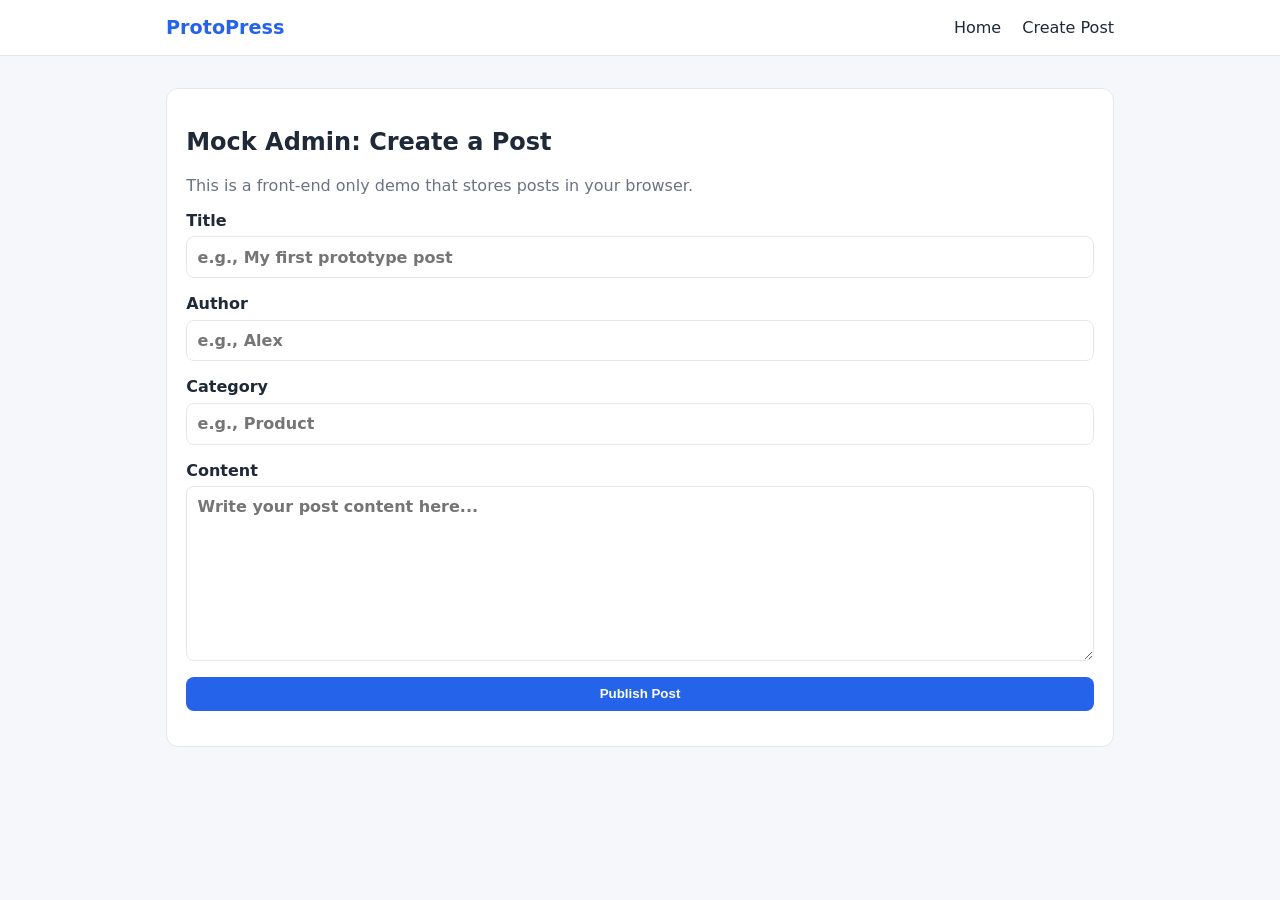
==== admin.html @ 7e780762 "Create WordPress-style blog prototype in HTML/CSS/JS" ====
<!doctype html>
<html lang="en">
  <head>
    <meta charset="UTF-8" />
    <meta name="viewport" content="width=device-width, initial-scale=1.0" />
    <title>ProtoPress | Admin</title>
    <link rel="stylesheet" href="styles.css" />
  </head>
  <body data-page="admin">
    <header class="site-header">
      <div class="container nav-wrap">
        <a class="brand" href="index.html">ProtoPress</a>
        <nav>
          <a href="index.html">Home</a>
          <a href="admin.html">Create Post</a>
        </nav>
      </div>
    </header>

    <main class="container">
      <section class="card">
        <h1>Mock Admin: Create a Post</h1>
        <p class="muted">This is a front-end only demo that stores posts in your browser.</p>
        <form id="post-form" class="post-form">
          <label>
            Title
            <input required name="title" type="text" placeholder="e.g., My first prototype post" />
          </label>

          <label>
            Author
            <input required name="author" type="text" placeholder="e.g., Alex" />
          </label>

          <label>
            Category
            <input required name="category" type="text" placeholder="e.g., Product" />
          </label>

          <label>
            Content
            <textarea required name="content" rows="8" placeholder="Write your post content here..."></textarea>
          </label>

          <button class="btn" type="submit">Publish Post</button>
        </form>
        <p id="form-message" class="form-message" aria-live="polite"></p>
      </section>
    </main>

    <script src="script.js"></script>
  </body>
</html>
---- styles.css ----
:root {
  --bg: #f5f7fb;
  --card: #ffffff;
  --text: #1f2937;
  --muted: #6b7280;
  --primary: #2563eb;
  --primary-hover: #1d4ed8;
  --border: #e5e7eb;
}

* {
  box-sizing: border-box;
}

body {
  margin: 0;
  font-family: Inter, system-ui, -apple-system, Segoe UI, Roboto, sans-serif;
  color: var(--text);
  background: var(--bg);
}

.container {
  max-width: 980px;
  margin: 0 auto;
  padding: 1rem;
}

.site-header {
  background: var(--card);
  border-bottom: 1px solid var(--border);
}

.nav-wrap {
  display: flex;
  justify-content: space-between;
  align-items: center;
}

.brand {
  font-size: 1.2rem;
  font-weight: 700;
  color: var(--primary);
  text-decoration: none;
}

nav a {
  text-decoration: none;
  color: var(--text);
  margin-left: 1rem;
}

nav a:hover {
  color: var(--primary);
}

.card {
  background: var(--card);
  border: 1px solid var(--border);
  border-radius: 12px;
  padding: 1.2rem;
  margin-top: 1rem;
}

.hero p,
.muted {
  color: var(--muted);
}

.section-title-wrap {
  margin-top: 1.5rem;
  display: flex;
  justify-content: space-between;
  align-items: center;
  gap: 1rem;
}

.post-list {
  display: grid;
  grid-template-columns: repeat(auto-fill, minmax(260px, 1fr));
  gap: 1rem;
  margin-top: 1rem;
}

.post-card h3 {
  margin-top: 0;
}

.meta {
  color: var(--muted);
  font-size: 0.9rem;
}

.btn {
  border: none;
  border-radius: 8px;
  padding: 0.6rem 1rem;
  background: var(--primary);
  color: white;
  font-weight: 600;
  cursor: pointer;
}

.btn:hover {
  background: var(--primary-hover);
}

.subtle-btn {
  background: transparent;
  color: var(--primary);
  border: 1px solid var(--border);
}

.subtle-btn:hover {
  background: #eff6ff;
}

.post-form {
  display: grid;
  gap: 1rem;
  margin-top: 1rem;
}

label {
  display: grid;
  gap: 0.4rem;
  font-weight: 600;
}

input,
textarea {
  font: inherit;
  width: 100%;
  padding: 0.65rem;
  border: 1px solid var(--border);
  border-radius: 8px;
}

.form-message {
  margin-top: 1rem;
  color: #065f46;
}
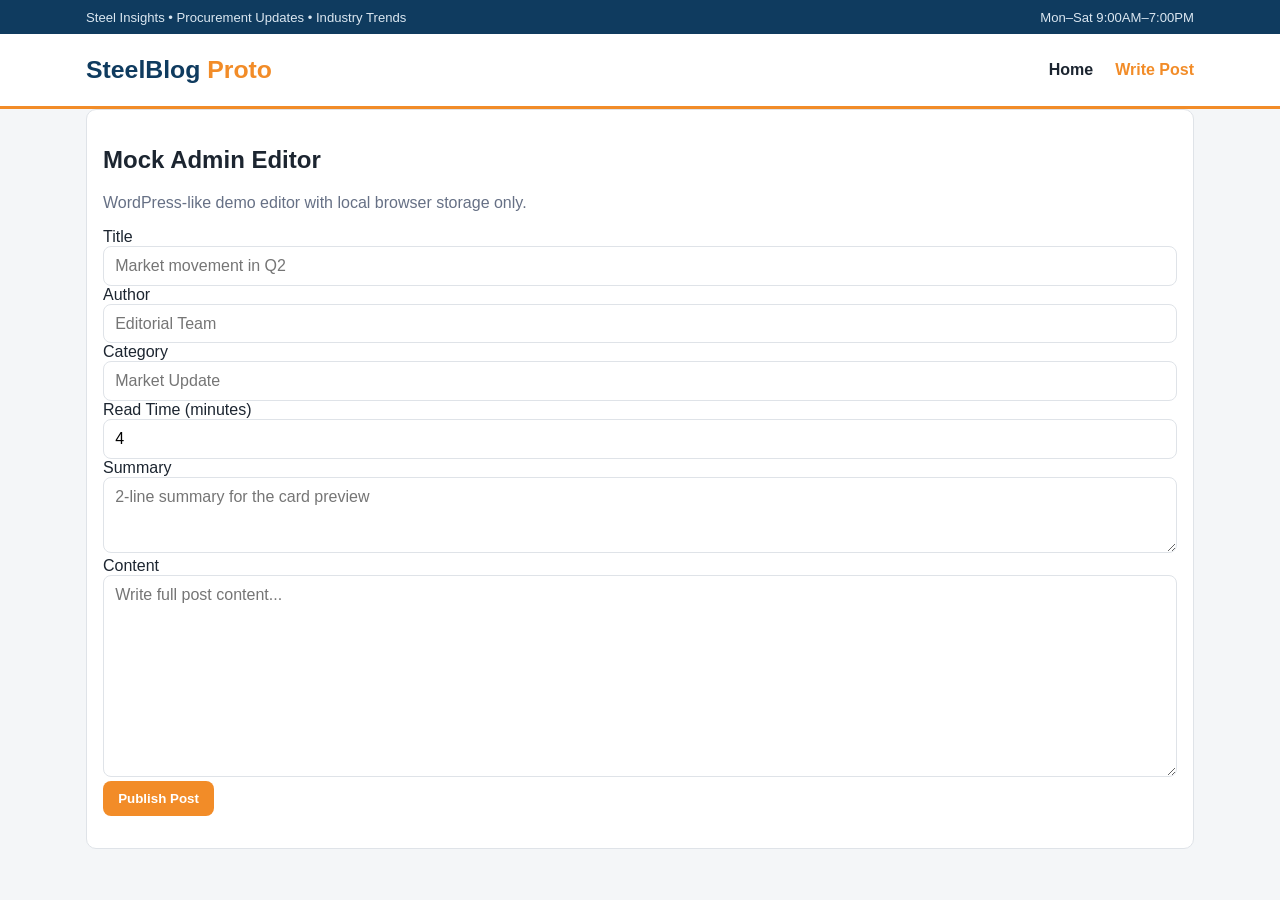
==== commit 51769bec: "Redesign prototype with SteelBazaar-inspired UI and richer blog features" ====
--- a/admin.html
+++ b/admin.html
@@ -3,47 +3,42 @@
   <head>
     <meta charset="UTF-8" />
     <meta name="viewport" content="width=device-width, initial-scale=1.0" />
-    <title>ProtoPress | Admin</title>
+    <title>SteelBlog Proto | Admin</title>
     <link rel="stylesheet" href="styles.css" />
   </head>
   <body data-page="admin">
+    <header class="top-strip">
+      <div class="container top-strip-inner">
+        <span>Steel Insights • Procurement Updates • Industry Trends</span>
+        <span>Mon–Sat 9:00AM–7:00PM</span>
+      </div>
+    </header>
+
     <header class="site-header">
       <div class="container nav-wrap">
-        <a class="brand" href="index.html">ProtoPress</a>
+        <a class="brand" href="index.html">SteelBlog <span>Proto</span></a>
         <nav>
           <a href="index.html">Home</a>
-          <a href="admin.html">Create Post</a>
+          <a href="admin.html" aria-current="page">Write Post</a>
         </nav>
       </div>
     </header>
 
     <main class="container">
       <section class="card">
-        <h1>Mock Admin: Create a Post</h1>
-        <p class="muted">This is a front-end only demo that stores posts in your browser.</p>
-        <form id="post-form" class="post-form">
-          <label>
-            Title
-            <input required name="title" type="text" placeholder="e.g., My first prototype post" />
-          </label>
+        <h1>Mock Admin Editor</h1>
+        <p class="muted">WordPress-like demo editor with local browser storage only.</p>
 
-          <label>
-            Author
-            <input required name="author" type="text" placeholder="e.g., Alex" />
-          </label>
-
-          <label>
-            Category
-            <input required name="category" type="text" placeholder="e.g., Product" />
-          </label>
-
-          <label>
-            Content
-            <textarea required name="content" rows="8" placeholder="Write your post content here..."></textarea>
-          </label>
-
+        <form id="post-form" class="post-form" novalidate>
+          <label>Title <input required name="title" maxlength="100" type="text" placeholder="Market movement in Q2" /></label>
+          <label>Author <input required name="author" maxlength="50" type="text" placeholder="Editorial Team" /></label>
+          <label>Category <input required name="category" maxlength="30" type="text" placeholder="Market Update" /></label>
+          <label>Read Time (minutes) <input required name="readTime" min="1" max="30" type="number" value="4" /></label>
+          <label>Summary <textarea required name="summary" minlength="40" rows="3" placeholder="2-line summary for the card preview"></textarea></label>
+          <label>Content <textarea required name="content" minlength="80" rows="10" placeholder="Write full post content..."></textarea></label>
           <button class="btn" type="submit">Publish Post</button>
         </form>
+
         <p id="form-message" class="form-message" aria-live="polite"></p>
       </section>
     </main>
--- a/styles.css
+++ b/styles.css
@@ -1,141 +1,64 @@
 :root {
-  --bg: #f5f7fb;
+  --bg: #f4f6f8;
   --card: #ffffff;
-  --text: #1f2937;
-  --muted: #6b7280;
-  --primary: #2563eb;
-  --primary-hover: #1d4ed8;
-  --border: #e5e7eb;
+  --text: #1c2530;
+  --muted: #667085;
+  --border: #dfe3e8;
+  --brand-blue: #0f3b5f;
+  --brand-orange: #f28c28;
+  --brand-orange-dark: #de7410;
 }
-
-* {
-  box-sizing: border-box;
+* { box-sizing: border-box; }
+body { margin: 0; font-family: Arial, Helvetica, sans-serif; background: var(--bg); color: var(--text); }
+.container { max-width: 1140px; margin: 0 auto; padding: 0 1rem; }
+.top-strip { background: var(--brand-blue); color: #dbe7f1; font-size: 0.82rem; }
+.top-strip-inner { min-height: 34px; display: flex; justify-content: space-between; align-items: center; gap: 1rem; }
+.site-header { background: #fff; border-bottom: 3px solid var(--brand-orange); }
+.nav-wrap { min-height: 72px; display: flex; align-items: center; justify-content: space-between; }
+.brand { font-size: 1.55rem; text-decoration: none; font-weight: 800; color: var(--brand-blue); }
+.brand span { color: var(--brand-orange); }
+nav a { text-decoration: none; color: var(--text); margin-left: 1.1rem; font-weight: 600; }
+nav a[aria-current="page"], nav a:hover { color: var(--brand-orange); }
+.home-grid { display: grid; grid-template-columns: 2fr 1fr; gap: 1rem; margin-top: 1rem; }
+.post-layout { max-width: 860px; margin-top: 1rem; }
+@media (max-width: 920px) { .home-grid { grid-template-columns: 1fr; } }
+.card { background: var(--card); border: 1px solid var(--border); border-radius: 10px; padding: 1rem; margin-bottom: 1rem; }
+.featured {
+  background: linear-gradient(135deg, #0f3b5f 0%, #1d4a71 100%);
+  color: #fff;
 }
-
-body {
-  margin: 0;
-  font-family: Inter, system-ui, -apple-system, Segoe UI, Roboto, sans-serif;
-  color: var(--text);
-  background: var(--bg);
+.featured .meta, .featured .muted { color: #dbe7f1; }
+.featured a { color: #fff; text-underline-offset: 2px; }
+.toolbar-row { display: grid; grid-template-columns: 2fr 1fr 1fr auto; gap: 0.5rem; }
+@media (max-width: 740px) { .toolbar-row { grid-template-columns: 1fr; } }
+input, textarea, select {
+  width: 100%; font: inherit; padding: 0.62rem 0.7rem;
+  border: 1px solid var(--border); border-radius: 8px; background: #fff;
 }
-
-.container {
-  max-width: 980px;
-  margin: 0 auto;
-  padding: 1rem;
+.btn {
+  border: none; border-radius: 8px; padding: 0.62rem 0.95rem;
+  background: var(--brand-orange); color: #fff; font-weight: 700; cursor: pointer;
 }
-
-.site-header {
-  background: var(--card);
-  border-bottom: 1px solid var(--border);
+.btn:hover { background: var(--brand-orange-dark); }
+.subtle-btn { background: #fff; color: var(--brand-blue); border: 1px solid var(--border); }
+.subtle-btn:hover { background: #f2f6fb; }
+.section-title-wrap { display: flex; align-items: center; justify-content: space-between; gap: 1rem; }
+.post-list { display: grid; gap: 0.85rem; margin-top: 0.65rem; }
+.post-card h3 { margin: 0 0 0.45rem; }
+.meta { color: var(--muted); font-size: 0.88rem; }
+.chip-wrap { display: flex; flex-wrap: wrap; gap: 0.45rem; }
+.chip {
+  border: 1px solid #c7d1db; color: var(--brand-blue);
+  background: #f4f8fb; border-radius: 999px; padding: 0.3rem 0.7rem; font-size: 0.8rem;
 }
-
-.nav-wrap {
-  display: flex;
-  justify-content: space-between;
-  align-items: center;
-}
-
-.brand {
-  font-size: 1.2rem;
-  font-weight: 700;
-  color: var(--primary);
-  text-decoration: none;
-}
-
-nav a {
-  text-decoration: none;
-  color: var(--text);
-  margin-left: 1rem;
-}
-
-nav a:hover {
-  color: var(--primary);
-}
-
-.card {
-  background: var(--card);
-  border: 1px solid var(--border);
-  border-radius: 12px;
-  padding: 1.2rem;
-  margin-top: 1rem;
-}
-
-.hero p,
-.muted {
-  color: var(--muted);
-}
-
-.section-title-wrap {
-  margin-top: 1.5rem;
-  display: flex;
-  justify-content: space-between;
-  align-items: center;
-  gap: 1rem;
-}
-
-.post-list {
-  display: grid;
-  grid-template-columns: repeat(auto-fill, minmax(260px, 1fr));
-  gap: 1rem;
-  margin-top: 1rem;
-}
-
-.post-card h3 {
-  margin-top: 0;
-}
-
-.meta {
-  color: var(--muted);
-  font-size: 0.9rem;
-}
-
-.btn {
-  border: none;
-  border-radius: 8px;
-  padding: 0.6rem 1rem;
-  background: var(--primary);
-  color: white;
-  font-weight: 600;
-  cursor: pointer;
-}
-
-.btn:hover {
-  background: var(--primary-hover);
-}
-
-.subtle-btn {
-  background: transparent;
-  color: var(--primary);
-  border: 1px solid var(--border);
-}
-
-.subtle-btn:hover {
-  background: #eff6ff;
-}
-
-.post-form {
-  display: grid;
-  gap: 1rem;
-  margin-top: 1rem;
-}
-
-label {
-  display: grid;
-  gap: 0.4rem;
-  font-weight: 600;
-}
-
-input,
-textarea {
-  font: inherit;
-  width: 100%;
-  padding: 0.65rem;
-  border: 1px solid var(--border);
-  border-radius: 8px;
-}
-
-.form-message {
-  margin-top: 1rem;
-  color: #065f46;
-}
+.pager { display: flex; align-items: center; gap: 0.8rem; justify-content: center; margin: 0.8rem 0 0.4rem; }
+.form-message { margin-top: 0.8rem; font-weight: 600; }
+.form-message.error { color: #b42318; }
+.form-message.success { color: #027a48; }
+.muted { color: var(--muted); }
+.post-detail h1 { margin-top: 0; }
+.post-detail p { line-height: 1.75; }
+.comment-list { margin-top: 1rem; display: grid; gap: 0.55rem; }
+.comment-item { border: 1px solid var(--border); border-radius: 8px; padding: 0.6rem 0.75rem; }
+.inline-form { display: grid; grid-template-columns: 1fr auto; gap: 0.4rem; }
+.empty-state { text-align: center; padding: 1.2rem; }
